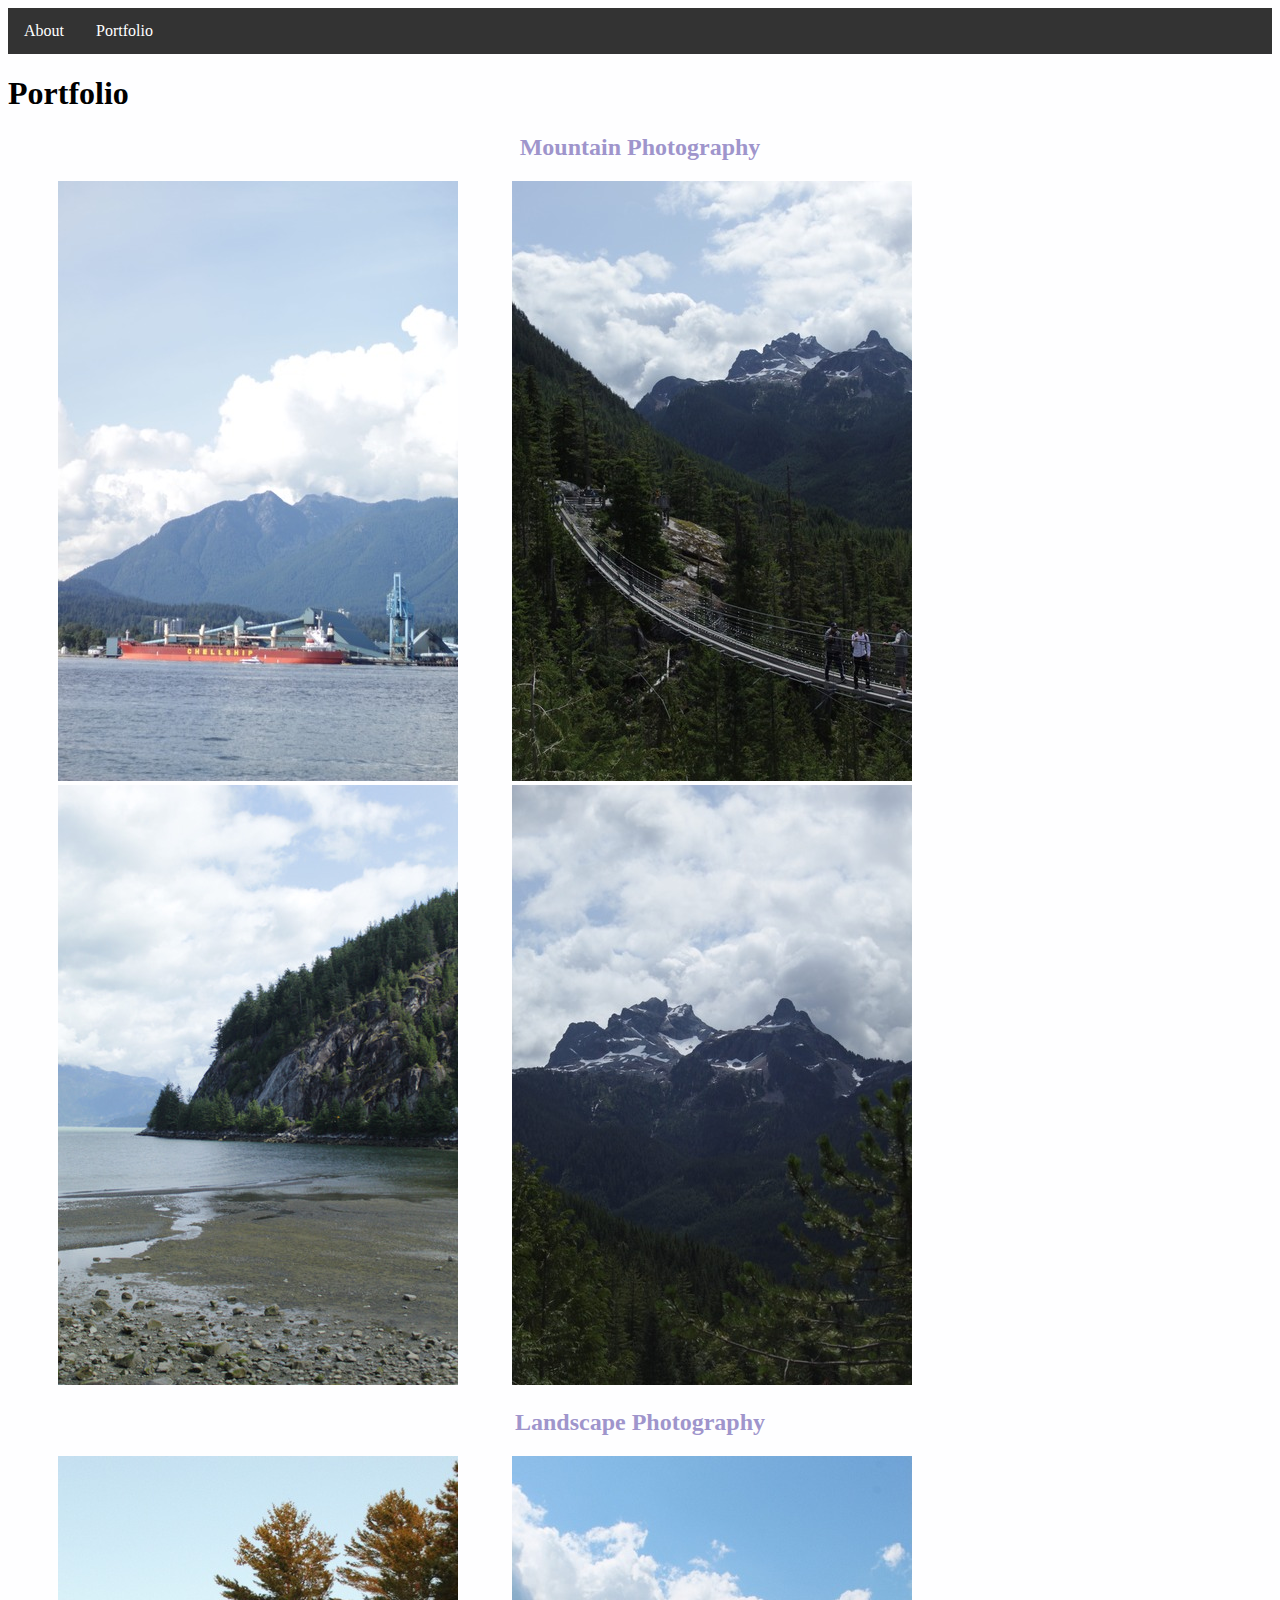
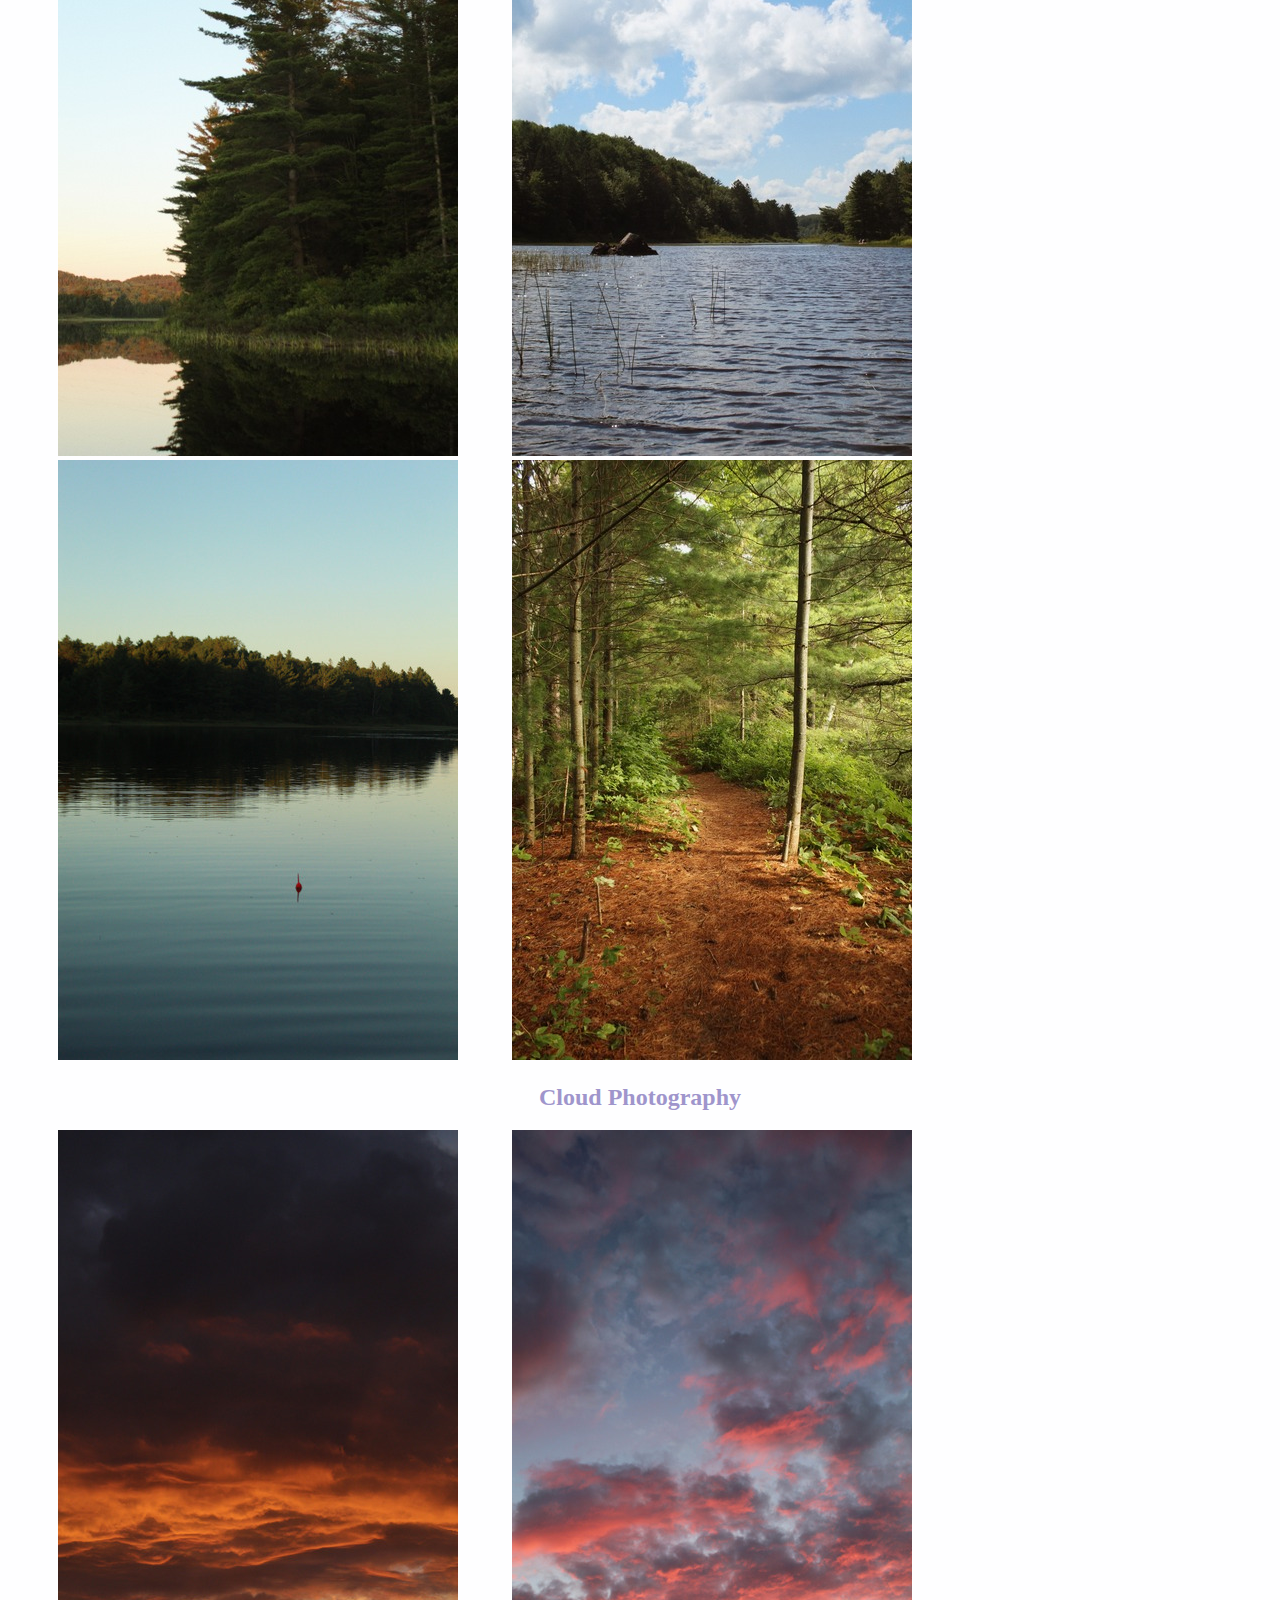
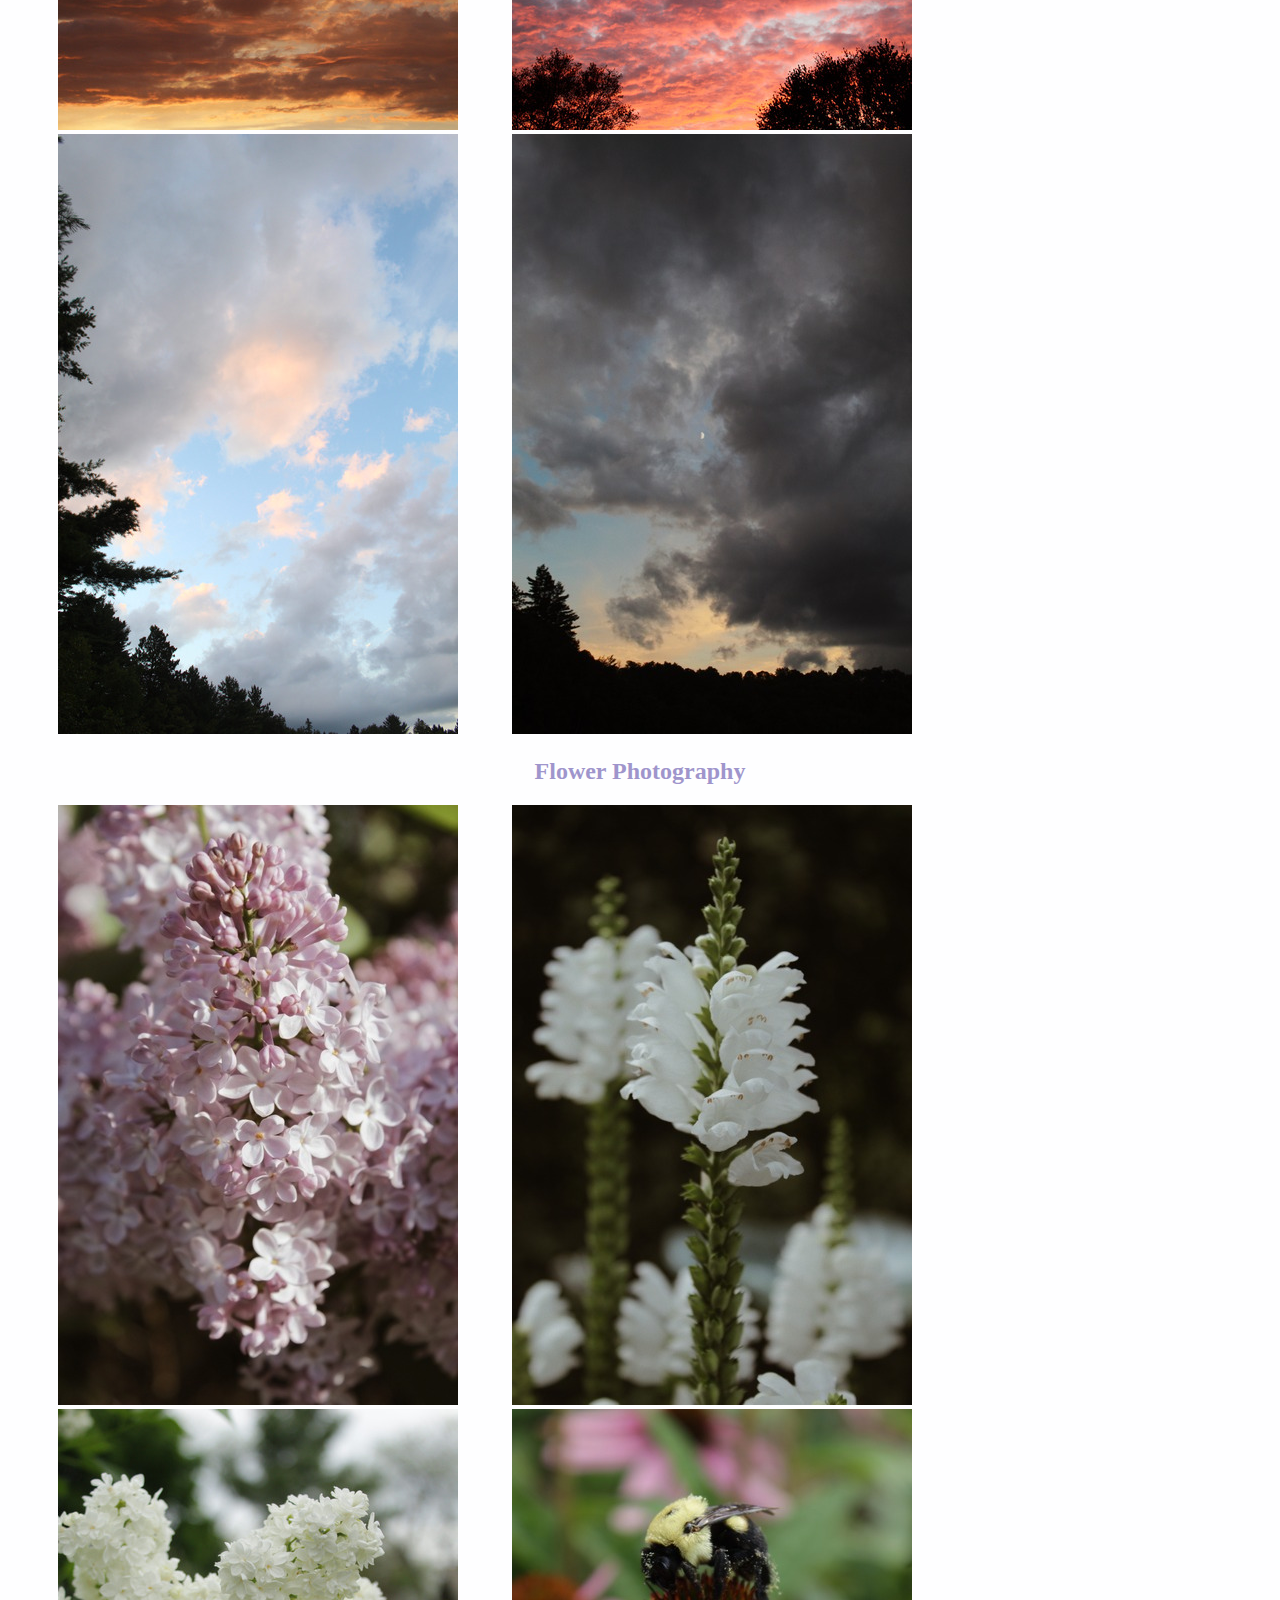
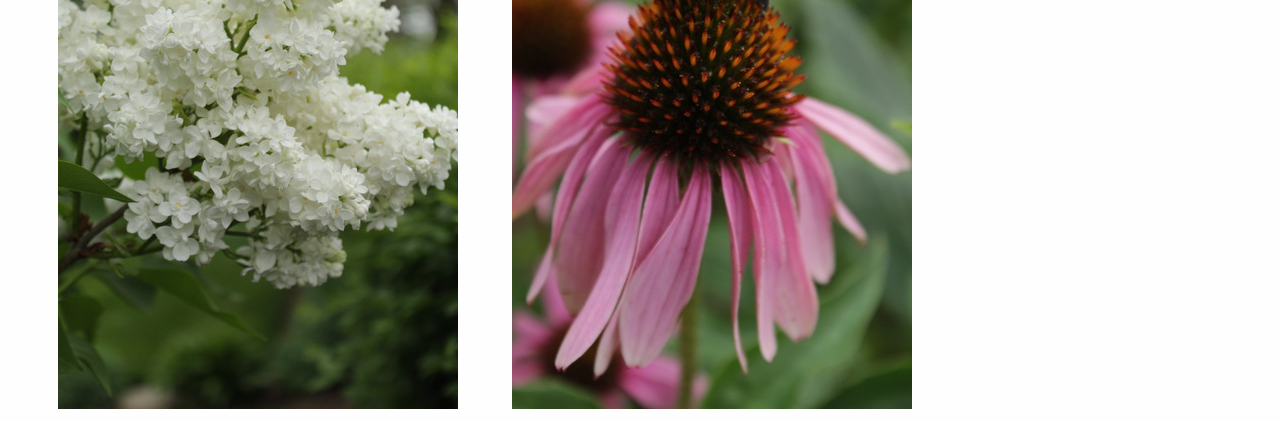
==== photostory.html @ e3fc675c "Create photostory.html" ====
<!DOCTYPE html>
<html lang = "en">
<head>
<title>Victoria's Portfolio</title>
  <link href="mystyles.css" rel="stylesheet">
 <!--Below is the MenuOption Portion of the Website. This code was based off w3scools: https://www.w3schools.com/css/css_navbar.asp-->
  <ul class="nav">
    <li class="navigation"><a href="index.html">About</a></li> 
    <li class="navigation"><a class="active" href="#photostory">Portfolio</a></li>
  </ul>

<h1>Portfolio</h1>
<div>
<h2>Mountain Photography</h2>
<img src="images1/vancouver.jpg" alt="BC">
<img src="images1/mountian.jpg" alt="bC">
<img src="images1/watermountain.jpg" alt="bC">
<img src="images1/bigrock.jpg" alt="bC">
</div>

<div>
<h2>Landscape Photography</h2>
<img src="images1/img9004tree.jpg" alt="Landscape">
<img src="images1/algonquin101.jpg" alt="Landscape">
<img src="images1/retro.jpg" alt="Landscape">
<img src="images1/treepine.jpg" alt="Landscape">
</div>

<div>
<h2>Cloud Photography</h2>
<img src="images1/cloud1010.jpg" alt="Cloud">
<img src="images1/sunset111.jpg" alt="Sunset">
<img src="images1/cloud123.jpg" alt="Sunset">
<img src="images1/nighttimecloud.jpg" alt="Sunset">
</div>

<div>
<h2>Flower Photography</h2>
<img src="images1/purplelilac.jpg" alt="Flower">
<img src="images1/Stem.jpg" alt="Flower">
<img src="images1/IMG-4534 (4).jpg" alt="Flower">
<img src="images1/bee.jpg" alt="Flower">

</div>
</html>
---- mystyles.css ----
ul.nav {
    list-style-type: none;
    margin: 0;
    padding: 0;
    overflow: hidden;
    background-color: #333;
}
  
  li.navigation {
    float: left;
  }
  
  li a {
    display: block;
    color: white;
    text-align: center;
    padding: 14px 16px;
    text-decoration: none;
  }
  
  li a:hover {
    background-color: #111;
  }

    body {
     background-color: rgb(254, 254, 255);
   }
  
   .background1{
    background-image: url(/images1/algonquinsunset1.JPG);
}

     h1#title {
   color: rgb(159, 148, 211);
   text-align:center;
   font-size: 50px;
   }

      h2 {
   color: rgb(159, 149, 204);
   text-align:center;
   }

   h3 {
   color:rgb(255, 255, 255);
   text-align: center;
   }
  
   /* Set the size of the div element that contains the map */
.API {
  height: auto;
  /* The height is 400 pixels */
  width: 100%;
  /* The width is the width of the web page */
}

div.uppertextabout {
  margin-left: 30px;
  margin-right: 30px;
}

div.lowertextabout {
  margin-left: 30px;
  margin-right: 30px;
}

img {
  width: 400px;
  height: 600px;
  margin-left: 50px;
}
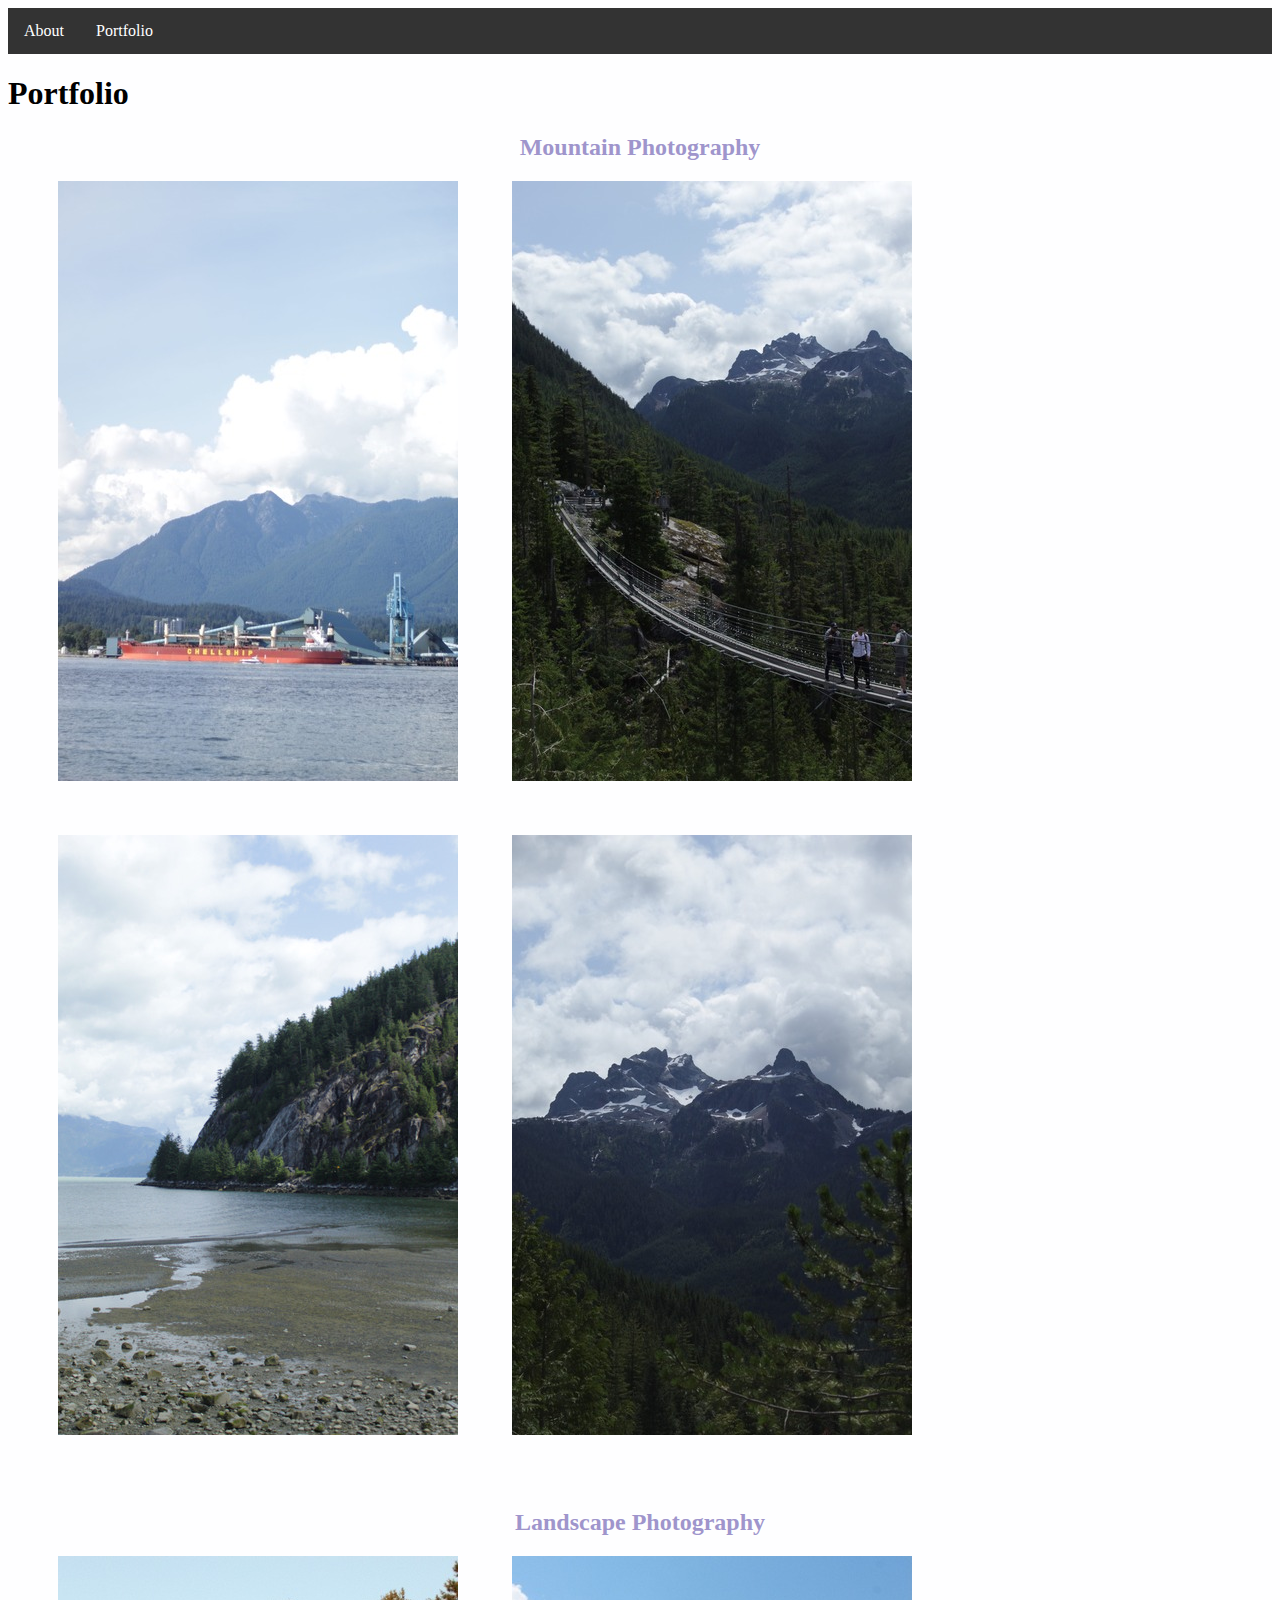
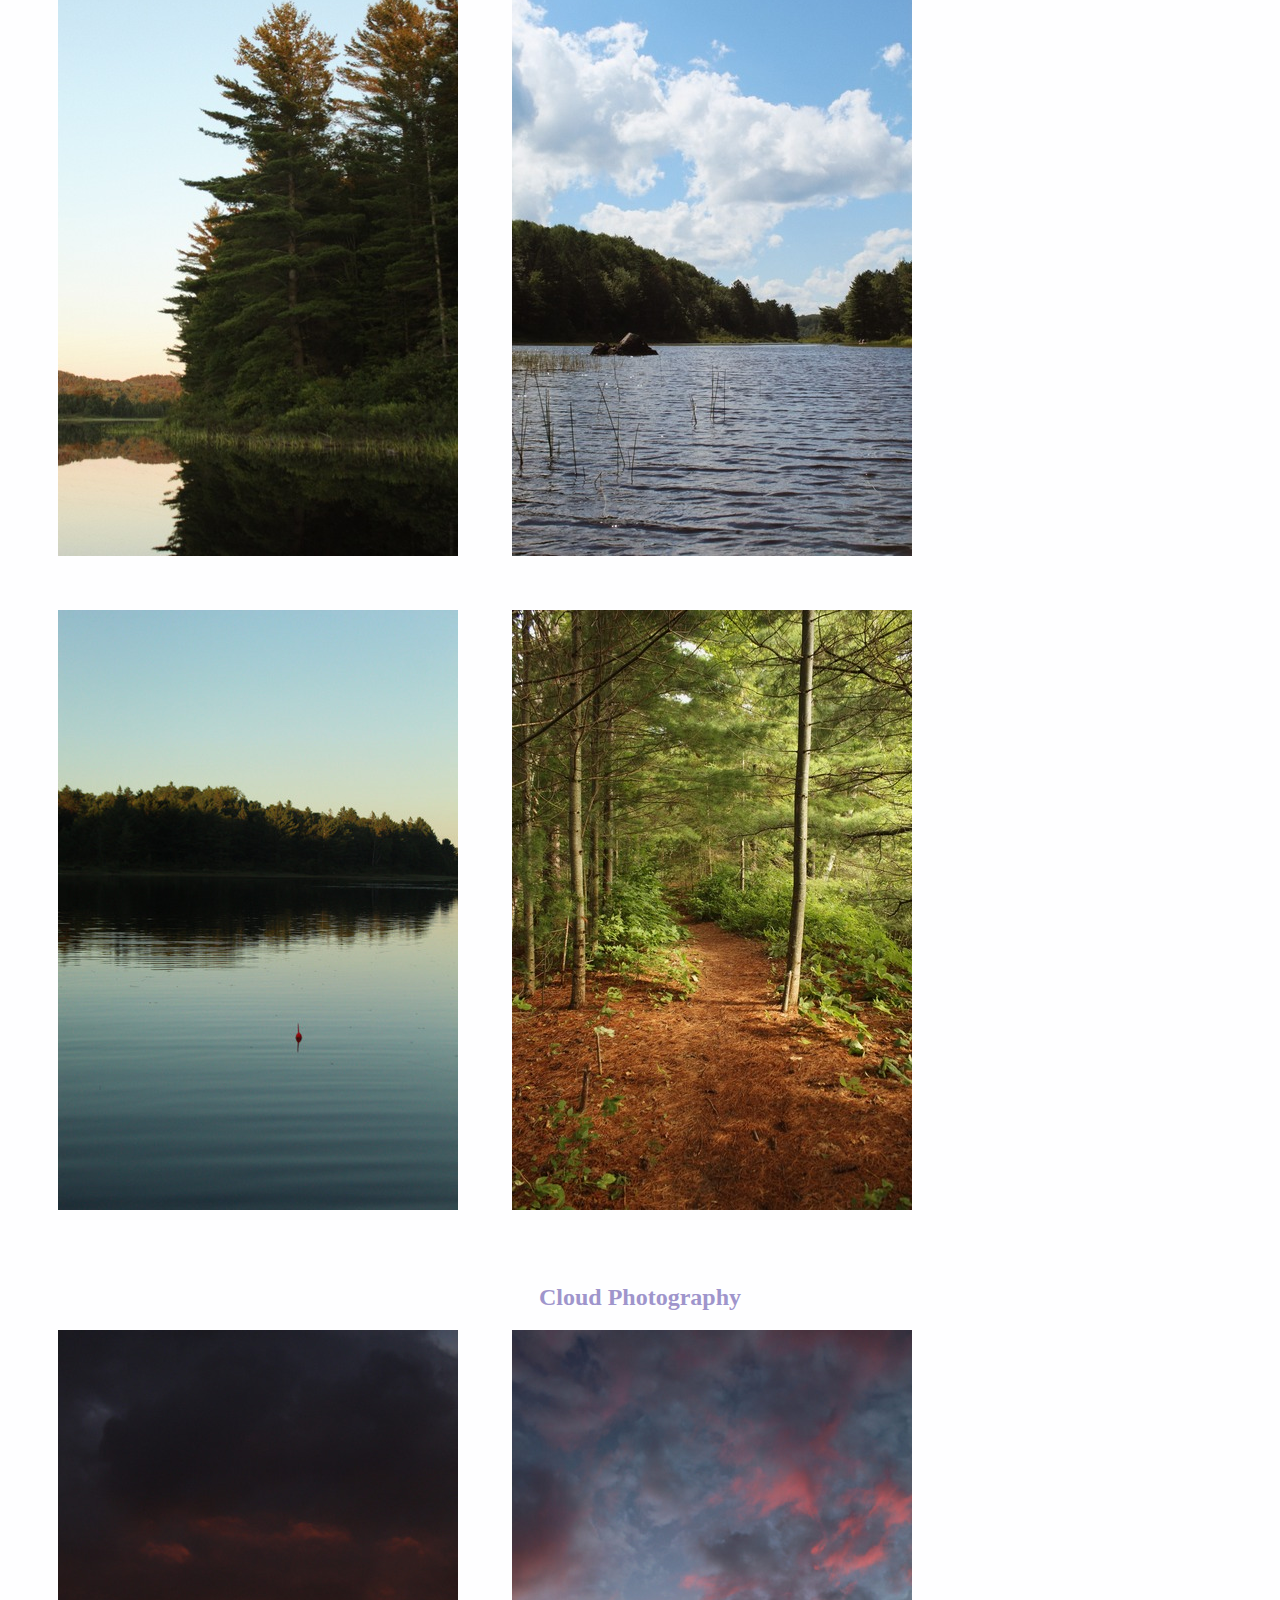
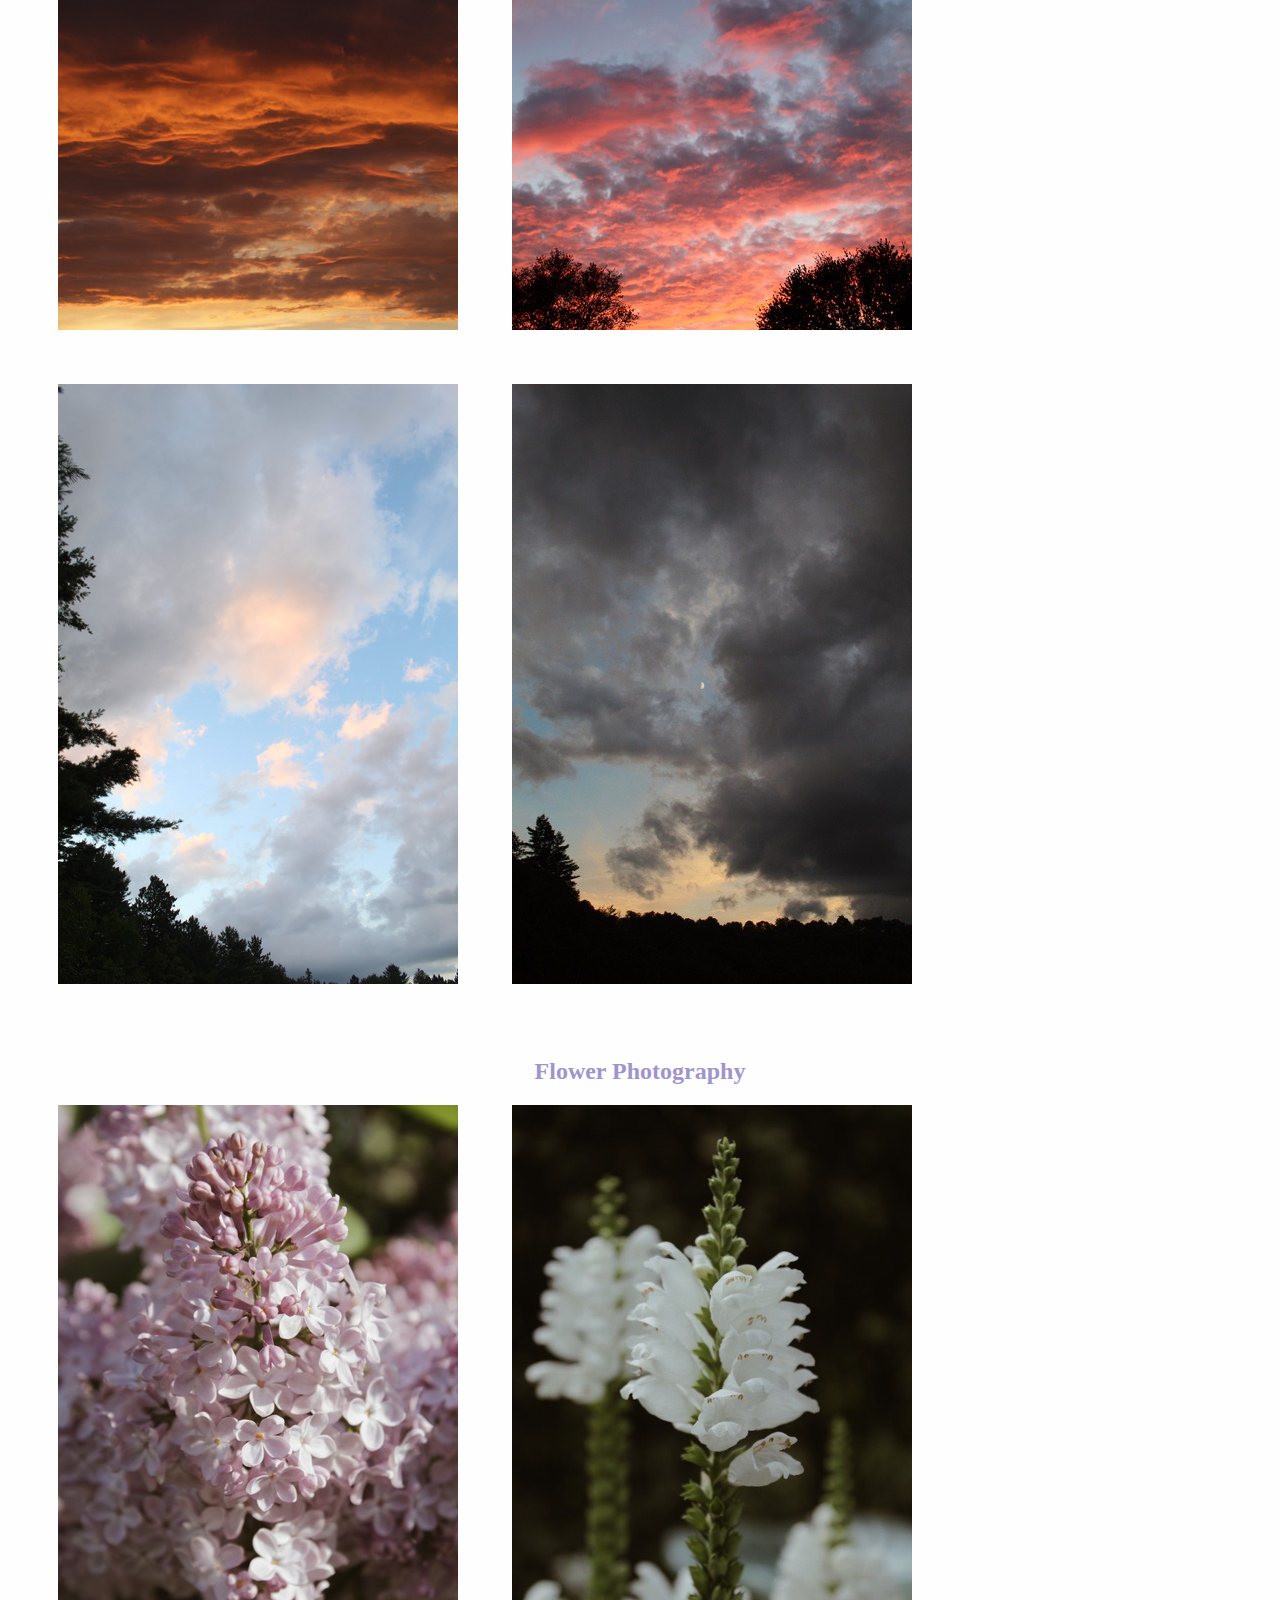
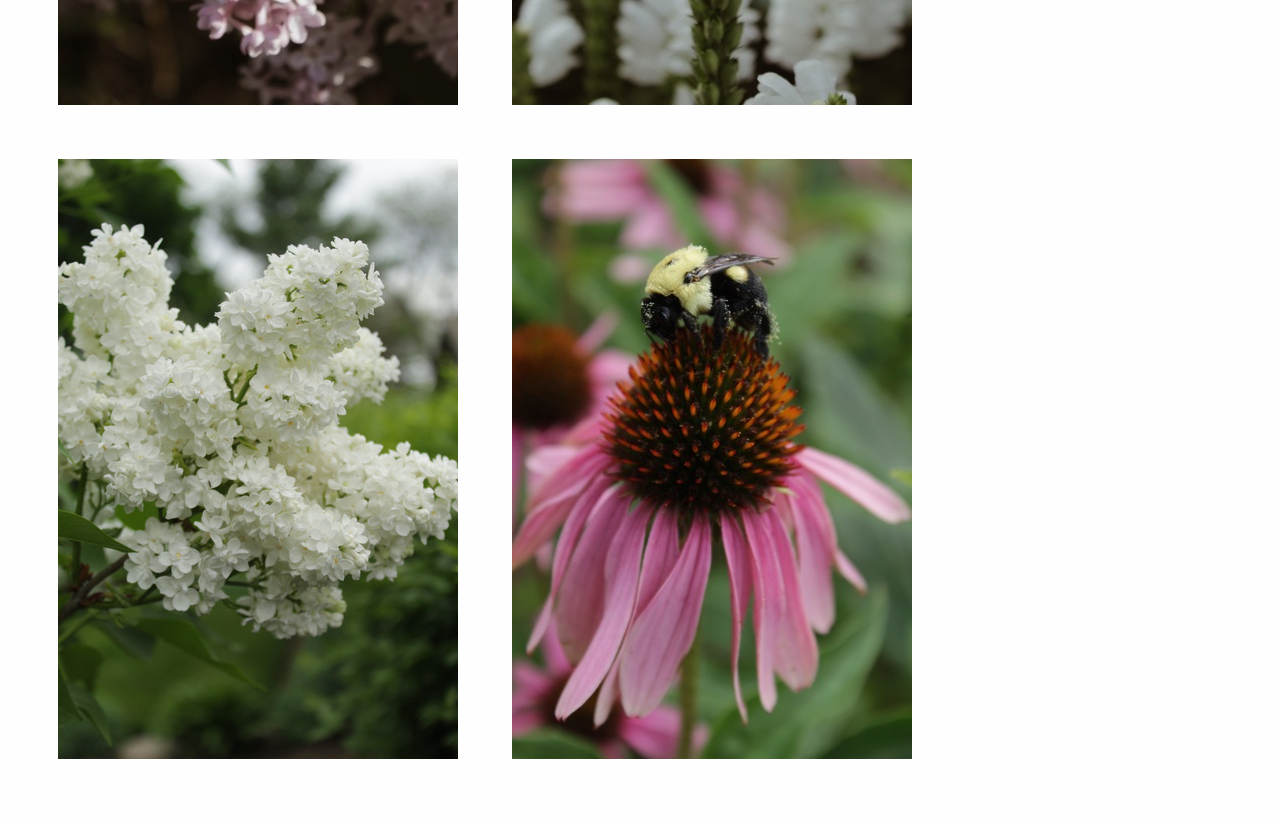
==== commit b76f3710: "Update photostory.html" ====
--- a/photostory.html
+++ b/photostory.html
@@ -38,7 +38,7 @@
 <h2>Flower Photography</h2>
 <img src="images1/purplelilac.jpg" alt="Flower">
 <img src="images1/Stem.jpg" alt="Flower">
-<img src="images1/IMG-4534 (4).jpg" alt="Flower">
+<img src="images1/IMG-4534(4).jpg" alt="Flower">
 <img src="images1/bee.jpg" alt="Flower">
 
 </div>
--- a/mystyles.css
+++ b/mystyles.css
@@ -1,3 +1,5 @@
+
+/*Beloew begins is the navigation bar at the top of both my pages- Source: https://www.w3schools.com/css/css_navbar.asp*/
 ul.nav {
     list-style-type: none;
     margin: 0;
@@ -21,14 +23,24 @@
   li a:hover {
     background-color: #111;
   }
+/*Above is the end of navigation bar at the top of both my pages*/
 
     body {
      background-color: rgb(254, 254, 255);
    }
   
+/*Below begins the Background colour for the second page*/
+
+    body {
+     background-color: rgb(254, 254, 255);
+   }
+/*Above ends the Background colour for the second page*/
+
+/*Below begins the backgroung image, source: https://www.w3schools.com/cssref/pr_background-image.asp*/  
    .background1{
     background-image: url(/images1/algonquinsunset1.JPG);
 }
+/*Avove Ends is the navigation bar at the top of both my pages*/
 
      h1#title {
    color: rgb(159, 148, 211);
@@ -50,8 +62,10 @@
 .API {
   height: auto;
   /* The height is 400 pixels */
-  width: 100%;
+  width: auto;
   /* The width is the width of the web page */
+  margin: center;
+  padding-left: 13%;
 }
 
 div.uppertextabout {
@@ -68,5 +82,22 @@
   width: 400px;
   height: 600px;
   margin-left: 50px;
+  margin-bottom: 50px;
 }
 
+p {color:rgb(255, 255, 255);
+}
+
+div.studiolist {
+  color:rgb(255, 255, 255);
+  }
+
+a.externallinks{
+  text-decoration-line:none;
+  color:rgb(159, 149, 204);
+  font-weight: bold;
+}
+
+a.externallinks:hover {
+color:rgb(181, 253, 253)
+}
